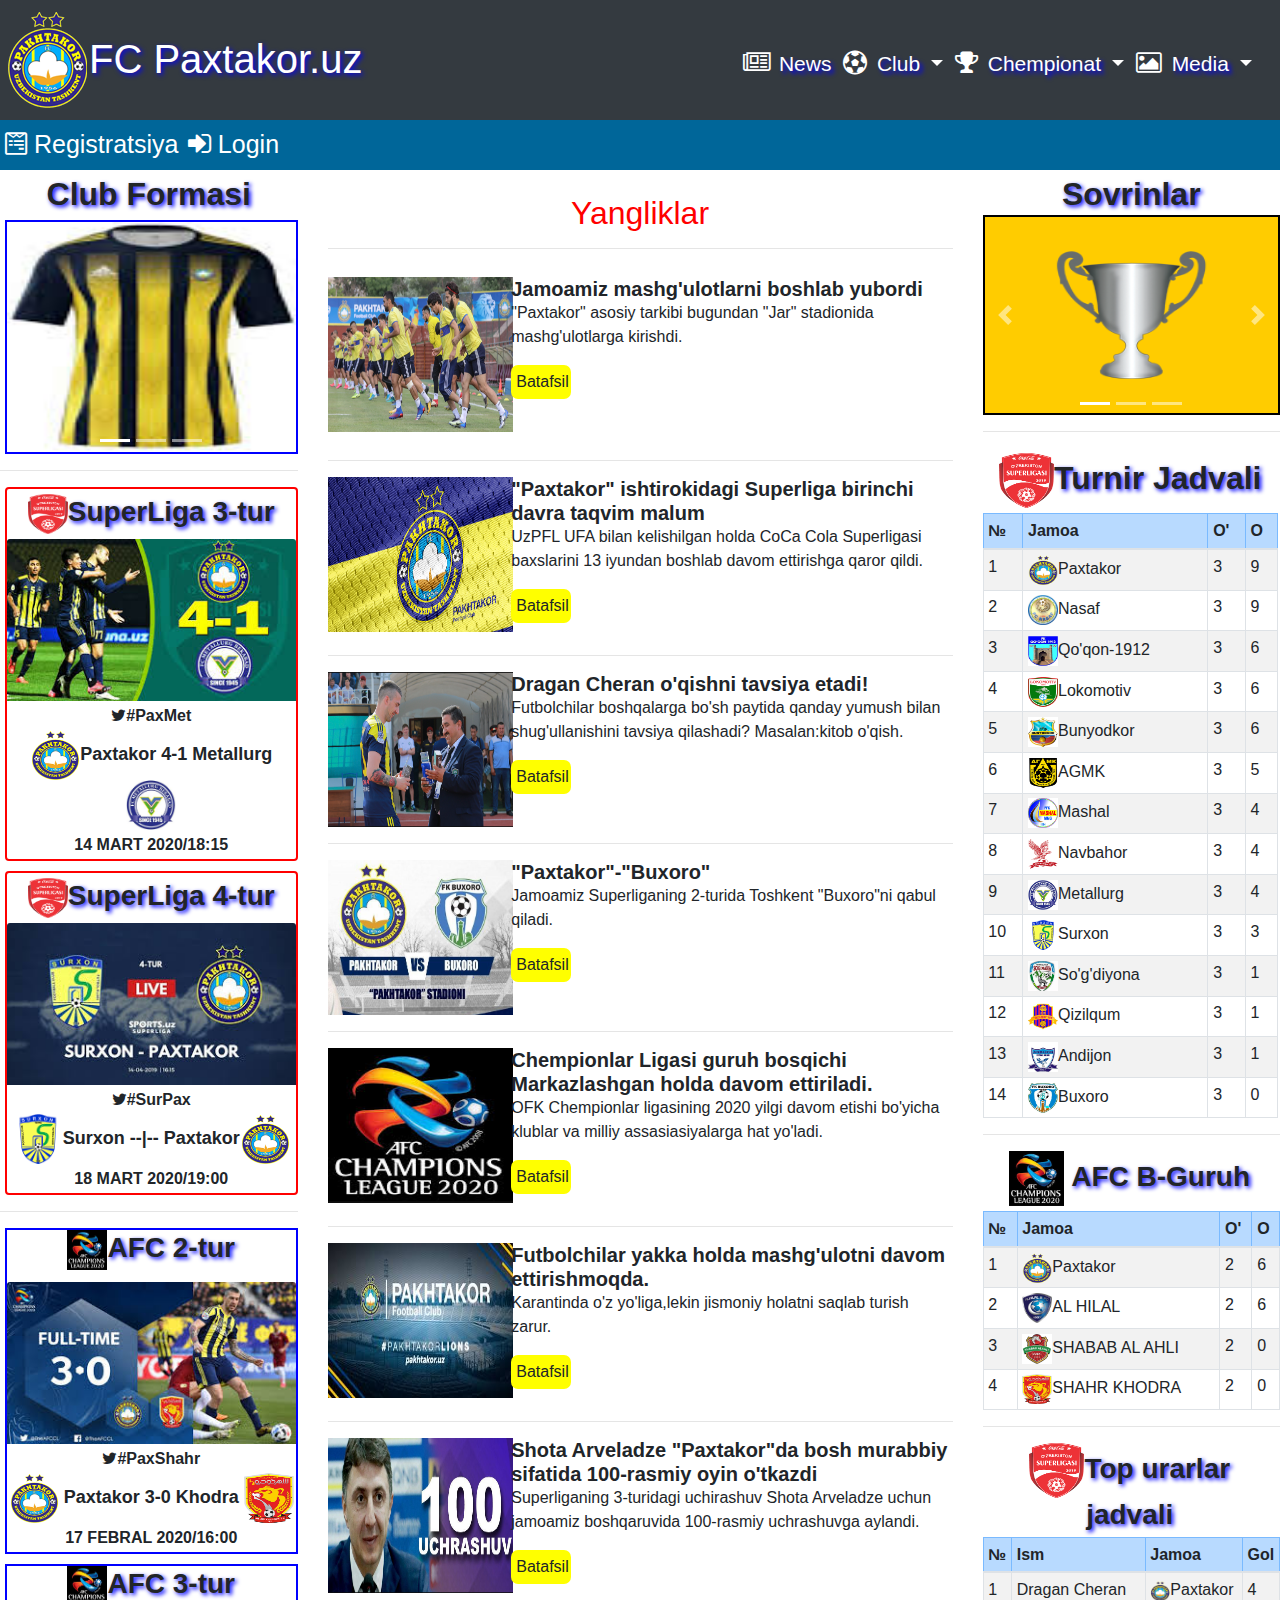
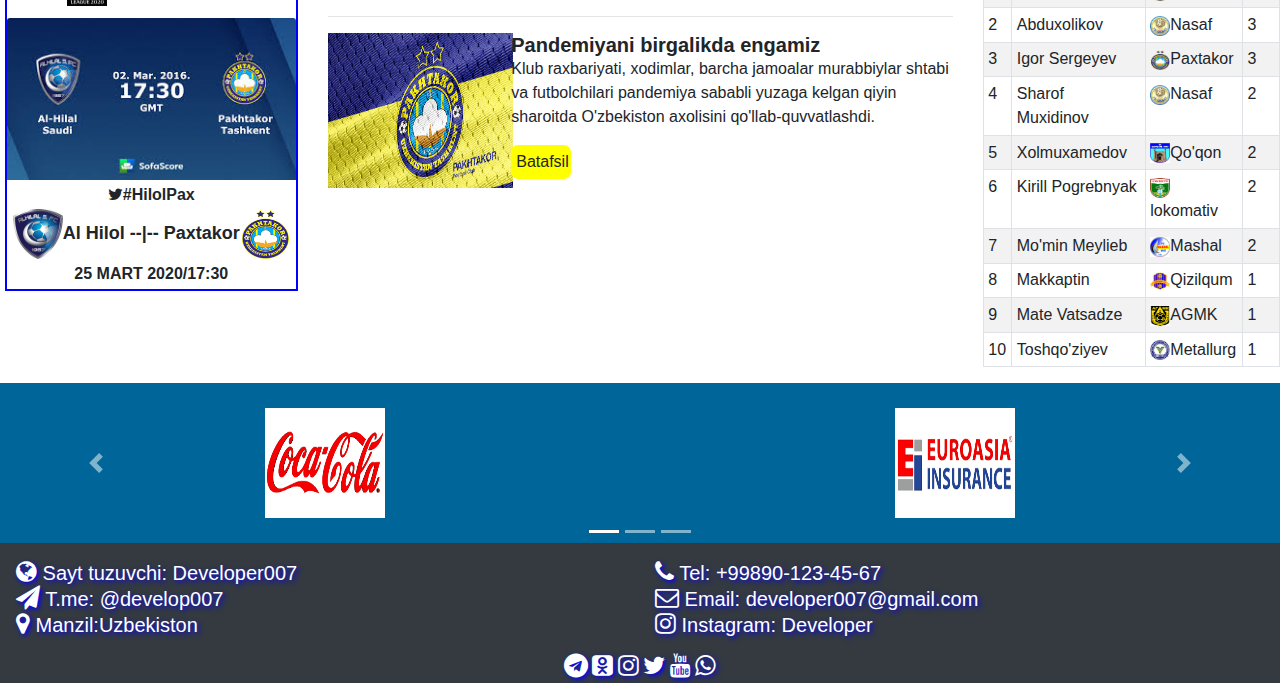
==== html/index.html @ 8f4c5dcd "first commit, added index and asosiytarkib.html" ====
<!DOCTYPE html>
<html lang="en">
  <head>
    <title>Paxtakor</title>
    <link rel="stylesheet" type="text/css" href="bootstrap\font-awesome.min.css">
    <link rel="stylesheet" type="text/css" href="bootstrap\css\bootstrap.min.css">
    <link rel="stylesheet" type="text/css" href="../css/style.css">
  
    <script type="text/javascript" src="bootstrap\jquery.min.js"></script>
    <script type="text/javascript" src="bootstrap\js\bootstrap.min.js"></script>
    <meta charset="utf-8">
    <meta name="viewport" content="width=device-width, initial-scale=1">
  </head>
<body>
    <!--Header-->
    <div id="header">
      <div class="container-fuild">
        <div id="rasm">
         <img src="../rasm/logo.png" alt="paxtakor">
        </div>
        <div id="haw">
         <h1>FC Paxtakor.uz</h1>
        </div>
        <ul class="navbar">
          <li>
            <i style="font-size:24px;color: white;" class="fa">&#xf1ea;</i>
            <a href="index.html">News</a>
          </li>
          <li class="nav-item dropdown">
            <i style="font-size:24px;color: white;" class="fa">&#xf1e3;</i>
            <a class="nav-link dropdown-toggle" href="#" id="navbardrop" data-toggle="dropdown">
              Club
            </a>
            <div class="dropdown-menu" style="background-color: #343a40;">
              <a class="dropdown-item" href="asosiytarkib.html" style="padding:5px 10px;margin:4px 0px;">Asosiy Tarkib</a>
              <a class="dropdown-item" href="#" style="padding:5px 10px;margin:4px 0px;">Paxtakor 79</a>
              <a class="dropdown-item" href="#" style="padding:5px 10px;margin:4px 0px;">Club Tarix</a>
              <a class="dropdown-item" href="#" style="padding:5px 10px;margin:4px 0px;">Stadion</a>
              <a class="dropdown-item" href="#" style="padding:5px 10px;margin:4px 0px;">Yutuqlar</a>
            </div>
          </li>
          <li class="nav-item dropdown">
            <i style="font-size:25px;color: white;" class="fa">&#xf091;</i>
            <a class="nav-link dropdown-toggle" href="#" id="navbardrop" data-toggle="dropdown">
              Chempionat
            </a>
            <div class="dropdown-menu" style="background-color: #343a40;">
              <a class="dropdown-item" href="#" style="padding:5px 10px;margin:4px 0px;">Super Liga</a>
              <a class="dropdown-item" href="#" style="padding:5px 10px;margin:4px 0px;">AFC</a>
              <a class="dropdown-item" href="#" style="padding:5px 10px;margin:4px 0px;">O'zb Kubg</a>
            </div>
          </li>
          
          <li class="nav-item dropdown">
            <i style="font-size:24px;color: white;" class="fa">&#xf03e;</i>
            <a class="nav-link dropdown-toggle" href="#" id="navbardrop" data-toggle="dropdown">
              Media
            </a>
            <div class="dropdown-menu" style="background-color: #343a40;">
              <a class="dropdown-item" href="#" style="padding:5px 10px;margin:4px 0px;">Photos</a>
              <a class="dropdown-item" href="#" style="padding:5px 10px;margin:4px 0px;">Videos</a>
            </div>
          </li>
         </ul>
      </div>
    </div>
    <div id="login">
      <ul >
        <li>
          <i style="font-size:26px;color: white;" class="fa">&#xf298;</i>
          <a href="Registratsiya/registratsiya.html">Registratsiya</a>
        </li>
        <li>
          <i style="font-size:27px;color: white;" class="fa">&#xf090;</i>
          <a href="Login/log.html">Login</a>
        </li>
      </ul>
    </div>
    
    <!--Body-->
    
      <div class="row">
        <!--Left-->
        <div class="col-md-3">
          <!--Carusel-->
          
          <h2 style="text-align: center;padding: 5px 0 2px 0;text-shadow: 2px 2px 4px blue;"><b>Club Formasi</b></h2>
          
          <div id="demo" class="carousel slide" data-ride="carousel" style="border: 2px solid blue; margin: 5px 0px 5px 5px;">

          <!-- Indicators -->
          <ul class="carousel-indicators">
            <li data-target="#demo" data-slide-to="0" class="active"></li>
            <li data-target="#demo" data-slide-to="1"></li>
            <li data-target="#demo" data-slide-to="2"></li>
          </ul>
          
          <!-- The slideshow -->
          
          <div class="carousel-inner">
            <div class="carousel-item active">
              <img src="../rasm/3.PNG"  width="100%" height="230px" style=" background-color:#8c8c8c;">
            </div>
            <div class="carousel-item">
              <img src="../rasm/2.PNG"  width="100%" height="230px" style=" background-color:#8c8c8c;">
            </div>
            <div class="carousel-item">
              <img src="../rasm/1.PNG"  width="100%" height="230px" style=" background-color:#8c8c8c;">
            </div>
          </div>
          
          <!-- Left and right controls -->
          <a class="carousel-control-prev" href="#demo" data-slide="prev">
            <span class="carousel-control-prev-icon"></span>
          </a>
          <a class="carousel-control-next" href="#demo" data-slide="next">
            <span class="carousel-control-next-icon"></span>
          </a>
         </div> <hr>

          <!--Superliga-->
          
          <div class="card">
             <h3 class="card-title"><img src="../rasm/images.png" alt="superliga"><b>SuperLiga 3-tur</b></h3>
             <img class="card-img-top" src="../rasm/Без названия (41).jpg" alt="paxmet" >
            <div class="card-body">
              <h6><i class="fa">&#xf099;</i><b>#PaxMet</b></h6>
              <p class="card-text"><img src="../rasm/logo.png" alt="paxtakor"><b>Paxtakor 4-1 Metallurg</b><img src="../rasm/rsm.jpg" alt="Metallurg"></p>
              <h6><b>14 MART 2020/18:15</b></h6>
            </div>
          </div>

          <div class="card">
            <h3 class="card-title"><img src="../rasm/images.png" alt="superliga"><b>SuperLiga 4-tur</b></h3>
            <img class="card-img-top" src="../rasm/Без названия (4tur).jpg" alt="paxmet" >
           <div class="card-body">
             <h6><i class="fa">&#xf099;</i><b>#SurPax</b></h6>
             <p class="card-text"><img src="../rasm/surxon.jpg" alt="paxtakor"><b>Surxon --|-- Paxtakor</b><img src="../rasm/logo.png" alt="Metallurg"></p>
             <h6><b>18 MART 2020/19:00</b></h6>
           </div>
         </div><hr>
          <!--AFC-->
          <div class="card2">
            <h3 class="card-title"><img src="../rasm/OCHLFUTBOL.PNG" alt="AFC"><b>AFC 2-tur</b></h3>
            <img class="card-img-top" src="../rasm/images (8).jpg" alt="paxmet" >
           <div class="card-body">
             <h6><i class="fa">&#xf099;</i><b>#PaxShahr</b></h6>
             <p class="card-text"><img src="../rasm/logo.png" alt="paxtakor"><b> Paxtakor 3-0 Khodra </b><img src="../rasm/shahr Khodra football.jpg" alt="Metallurg"></p>
             <h6><b>17 FEBRAL 2020/16:00</b></h6>
           </div>
         </div>

         <div class="card2">
           <h3 class="card-title"><img src="../rasm/OCHLFUTBOL.PNG" alt="afc"><b>AFC 3-tur</b></h3>
           <img class="card-img-top" src="../rasm/images (10).jpg" alt="paxmet" >
          <div class="card-body">
            <h6><i class="fa">&#xf099;</i><b>#HilolPax</b></h6>
            <p class="card-text"><img src="../rasm/al hilal.jpg" alt="paxtakor"><b>Al Hilol --|-- Paxtakor</b><img src="../rasm/logo.png" alt="Metallurg"></p>
            <h6><b>25 MART 2020/17:30</b></h6>
          </div>
        </div><br>

        </div>

        <!--Center-->
        <div class="col-md-6"><br>
            <div class="center">
                <h2>Yangliklar</h2><hr>
                <div class="row" style="padding:12px 0px;">
                  <div class="col-md-3" id="chap"><img src="../rasm/trinorivka.PNG" alt=""></div>
                  <div class="col-md-9" id="ong"><h5><b>Jamoamiz mashg'ulotlarni boshlab yubordi</b></h5><p>"Paxtakor" asosiy tarkibi bugundan "Jar" stadionida mashg'ulotlarga kirishdi.</p>
                   <div id="flip">Batafsil</div>
                   <div id="panel">Bosh murabbiy SHota Arveladze Turkyadan qaytib kelgach, karantinda bo'lgani sababli mashg'ulotni uning yordamchilari PITER Xyustra, Jasur Abduraimov va Gocha Tkebuchava o'tkazadi.
                     Mashg'ulotda asosiy tarkibdagi barcha futbolchilar ishtirok etishdi. Dastlab yugurish bo'yicha test mashq bajarildi. Shundan so'ng mashg'ulotning asosiy qismi boshlanadi. Unda jismoniy mashqlardan keyin top bilan ishlovchi jihatlardan etibor qaratiladi
                   </div>
                  </p></div>
                </div><hr>

                  <div class="row">
                    <div class="col-md-3" id="chap"><img src="../rasm/newslogo.PNG" alt=""></div>
                    <div class="col-md-9" id="ong"><h5><b>"Paxtakor" ishtirokidagi Superliga birinchi davra taqvim malum</b></h5><p>UzPFL UFA bilan kelishilgan holda CoCa Cola Superligasi baxslarini 13 iyundan boshlab davom  ettirishga qaror qildi.<br>
                     <div id="flip1">Batafsil</div>
                     <div id="panel1">Takidlash joiz, orada yzaga kelgan tanaffus sababli, chempionat baxslari iyul oyida xam bo'lib o'tishi rejalashtirilgan.<br> Baxslar shuningdek,dekabr oyigacha davom etadi. <br>Shuningdek,OFK ayni damda OCHL baxslari taqvimini ishlab chiqayotgani hamda kuz oyiga FIFA kunlari belgilangani sababli chempionat taqvimida o'zgarishlar yuzaga kelishi mumkin. </div>
                    </p></div>
                  </div><hr>

                  <div class="row">
                    <div class="col-md-3" id="chap"><img src="../rasm/bestceran.PNG" alt=""></div>
                    <div class="col-md-9" id="ong"><h5><b>Dragan Cheran o'qishni tavsiya etadi!</b></h5><p>Futbolchilar boshqalarga bo'sh paytida qanday yumush bilan shug'ullanishini tavsiya qilashadi? Masalan:kitob o'qish.<br>
                     <div id="flip2">Batafsil</div>
                     <div id="panel2">Jamoamiz futbolchilar mashg'ulot va o'yinlardan bo'sh vaqtda turli ishlar bilan shug'ullanishini yoqtirishadi. Bu safar o'tgan mavsum Superliga to'purari va chempionatning eng yaxshi futbolchisiga aylangan Dragan Cheran qaysi kitoblarni mutolaa uchun tavsiya qilishini bilib olasiz.</div>
                    </p></div>
                  </div><hr>

                  <div class="row">
                    <div class="col-md-3" id="chap"><img src="../rasm/paxvsbux.PNG" alt=""></div>
                    <div class="col-md-9" id="ong"><h5><b>"Paxtakor"-"Buxoro"</b></h5><p>Jamoamiz Superliganing 2-turida Toshkent "Buxoro"ni qabul qiladi.<br>
                     <div id="flip3">Batafsil</div>
                     <div id="panel3">Jamoalar hozirga qadar chempionatlar doirasida 56 bellashuvda to'qnash kelishgan.Ularning 40tasida "Paxtakor"
                       zafar quchgan bo'lsa, 9 baxsda kuchlar teng qelgan.7 marta buxoroliklar g'alaba qozonishgan. Raqib darvozasiga 127 to'p kiritgan jamoamiz 38 marta darvozasidan gol o'tkazib yuborgan.
                     </div>
                    </p></div>
                  </div><hr>

                  <div class="row">
                    <div class="col-md-3" id="chap"><img src="../rasm/OCHLFUTBOL.PNG" alt=""></div>
                    <div class="col-md-9" id="ong"><h5><b>Chempionlar Ligasi guruh bosqichi Markazlashgan holda davom ettiriladi.</b></h5><p>OFK Chempionlar ligasining 2020 yilgi davom etishi bo'yicha klublar va milliy assasiasiyalarga hat yo'ladi.<br>
                     <div id="flip4">Batafsil</div>
                     <div id="panel4">Unga  ko'ra, ko'rib chiqilgan va muxokama bo'lgan uch variantdan eng qulayi sanalgan markazlashgan format tanlab olindi. Guruh bosqichi uchrashublari bir mamlakatda davom ettiriladi.Klublar va milliy assosiasiyalar taklifi asosida OFK guruh baxslarini malum mamlakatga topshiradi.Ushbu o'yinlarning avgust oyidan avval otmasligi belgilangan.Chunki mingtaqamizda yoz fasli xarorati avgustdan oldin futbol oyinashga katta qiyinchilik tug'diradi.</div>
                    </p></div>
                  </div><hr>

                  <div class="row">
                    <div class="col-md-3" id="chap"><img src="../rasm/images (9).jpg" alt=""></div>
                    <div class="col-md-9" id="ong"><h5><b>Futbolchilar yakka holda mashg'ulotni davom ettirishmoqda.</b></h5><p>Karantinda o'z yo'liga,lekin jismoniy holatni saqlab turish zarur.<br>
                     <div id="flip5">Batafsil</div>
                     <div id="panel5">Futbolchilarimiz koronavirus sababli o'yinlardan bo'sh paytida o'z uylarida yakka holda murabbiylar tomonidan belgilab berligan mashqlarni bajarishmoqda.Buning uchun ular zarur jihozlar bilan taminlangan.</div>
                    </p></div>
                  </div><hr>

                  <div class="row">
                    <div class="col-md-3" id="chap"><img src="../rasm/wota.PNG" alt=""></div>
                    <div class="col-md-9" id="ong"><h5><b>Shota Arveladze "Paxtakor"da bosh murabbiy sifatida 100-rasmiy oyin o'tkazdi</b></h5><p>Superliganing 3-turidagi uchirashuv Shota Arveladze uchun jamoamiz boshqaruvida 100-rasmiy uchrashuvga aylandi.<br>
                     <div id="flip6">Batafsil</div>
                     <div id="panel6">Uning jamoamizdagi ko'rsatkichi yuqori ekanini ushbu oyinlar statistikasidan ko'rish mumkin. 100 oyindan 75tasi chempionat, 14tasi O'zbekiston va Liga Kubogi, qolgan 11tasi esa Chempionlar ligasi musobaqalariga to'g'ri kelgan. Chempionatda 75 baxsda 55 g'alaba, 12 durang va 8 mag'lubiyat kuzatilgan. 170 gol raqib darvozasiga urilib, 54 to'p o'tkazib yuborilgan.177 ochko qo'lga qiritilgan.</div>
                    </p></div>
                  </div><hr>

                  <div class="row">
                    <div class="col-md-3" id="chap"><img src="../rasm/newslogo.PNG" alt=""></div>
                    <div class="col-md-9" id="ong"><h5><b>Pandemiyani birgalikda engamiz</b></h5><p>Klub raxbariyati, xodimlar, barcha jamoalar murabbiylar shtabi va futbolchilari pandemiya sababli yuzaga kelgan qiyin sharoitda O'zbekiston axolisini qo'llab-quvvatlashdi.<br>
                     <div id="flip7">Batafsil</div>
                     <div id="panel7">Jahonda va yurtimizda kechayotgan og'ir damlarda birlashish hamda pandemiyaga qarshi birgalikda kurashish muhim.<br>Muqaddas Ramazon oyida birga yordamga muhtojlarga g'amxo'rlik qilib, mexribonlik ko'rsatish g'alaba sari yo'lada katta qadamga aylanadi.</div>
                    </p></div>
                  </div>
            
            </div>
          </div>
        

        <!--Right-->
        <div class="col-md-3">
          <h2 style="text-align: center;padding: 5px 0 2px 0;text-shadow: 2px 2px 4px blue;"><b>Sovrinlar</b></h2>
          <div id="dem" class="carousel slide" data-ride="carousel">

            <!-- Indicators -->
            <ul class="carousel-indicators">
              <li data-target="#dem" data-slide-to="0" class="active"></li>
              <li data-target="#dem" data-slide-to="1"></li>
              <li data-target="#dem" data-slide-to="2"></li>
            </ul>
            
            <!-- The slideshow -->
            <div class="carousel-inner">
              <div class="carousel-item active">
                <img src="../rasm/sng_cup.png" width="100%"; height="200px"; style="padding: 30px 60px;background-color: #ffcc00;border:2px solid black">
              </div>
              <div class="carousel-item">
                <img src="../rasm/uzb_cup.png" width="100%"; height="200px"; style="padding: 30px 50px;background-color: #ffcc00;border:2px solid black">
              </div>
              <div class="carousel-item">
                <img src="../rasm/uzb_chemp.png" width="100%"; height="200px"; style="padding: 30px 50px;background-color: #ffcc00;border:2px solid black">
              </div>
            </div>
            
            <!-- Left and right controls -->
            <a class="carousel-control-prev" href="#dem" data-slide="prev">
              <span class="carousel-control-prev-icon"></span>
            </a>
            <a class="carousel-control-next" href="#dem" data-slide="next">
              <span class="carousel-control-next-icon"></span>
            </a>
           </div><hr>


          <div class="table">
            <h2><img src="../rasm/images.png" alt=""><b>Turnir Jadvali</b></h2>
              <table class="table table-bordered table-hover table-striped table-sm">
                <header>
                  <tr class="table-primary">
                    <th>№</th>
                    <th>Jamoa</th>
                    <th>O'</th>
                    <th>O</th>
                  </tr>
                </header>
                <tbody class="tab">
                  <tr>
                    <td>1</td>
                    <td><img src="../rasm/logo.png">Paxtakor</td>
                    <td>3</td>
                    <td>9</td>
                  </tr>
                  <tr>
                    <td>2</td>
                    <td><img src="../rasm/fc nasaf.jpg">Nasaf</td>
                    <td>3</td>
                    <td>9</td>
                  </tr>
                  <tr>
                    <td>3</td>
                    <td><img src="../rasm/qoqon.jpg">Qo'qon-1912</td>
                    <td>3</td>
                    <td>6</td>
                  </tr>
                  <tr>
                    <td>4</td>
                    <td><img src="../rasm/lokomativ.jpg">Lokomotiv</td>
                    <td>3</td>
                    <td>6</td>
                  </tr>
                  <tr>
                    <td>5</td>
                    <td><img src="../rasm/bunyodkor.jpg">Bunyodkor</td>
                    <td>3</td>
                    <td>6</td>
                  </tr>
                  <tr>
                    <td>6</td>
                    <td><img src="../rasm/agmk.jpg">AGMK</td>
                    <td>3</td>
                    <td>5</td>
                  </tr>
                  <tr>
                    <td>7</td>
                    <td><img src="../rasm/Mashal.jpg">Mashal</td>
                    <td>3</td>
                    <td>4</td>
                  </tr>
                  <tr>
                    <td>8</td>
                    <td><img src="../rasm/navbahor.jpg">Navbahor</td>
                    <td>3</td>
                    <td>4</td>
                  </tr>
                  <tr>
                    <td>9</td>
                    <td><img src="../rasm/rsm.jpg">Metallurg</td>
                    <td>3</td>
                    <td>4</td>
                  </tr>
                  <tr>
                    <td>10</td>
                    <td><img src="../rasm/surxon.jpg">Surxon</td>
                    <td>3</td>
                    <td>3</td>
                  </tr>
                  <tr>
                    <td>11</td>
                    <td><img src="../rasm/sugdiyana.jpg">So'g'diyona</td>
                    <td>3</td>
                    <td>1</td>
                  </tr>
                  <tr>
                    <td>12</td>
                    <td><img src="../rasm/qizilqum.jpg">Qizilqum</td>
                    <td>3</td>
                    <td>1</td>
                  </tr>
                  <tr>
                    <td>13</td>
                    <td><img src="../rasm/Andijon.jpg">Andijon</td>
                    <td>3</td>
                    <td>1</td>
                  </tr>
                  <tr>
                    <td>14</td>
                    <td><img src="../rasm/buxoro.jpg">Buxoro</td>
                    <td>3</td>
                    <td>0</td>
                  </tr>
                </tbody>
              </table>
            </div><hr>

            <div class="table2">
              <h3><img src="../rasm/OCHLFUTBOL.PNG"><b> AFC B-Guruh</b></h3>
            </div>
                <table class="table table-bordered table-hover table-striped table-sm">
              <header>
                <tr class="table-primary">
                  <th>№</th>
                  <th>Jamoa</th>
                  <th>O'</th>
                  <th>O</th>
                </tr>
              </header>
              <tbody class="tab2">
                <tr>
                  <td>1</td>
                  <td><img src="../rasm/logo.png">Paxtakor</td>
                  <td>2</td>
                  <td>6</td>
                </tr>
                <tr>
                  <td>2</td>
                  <td><img src="../rasm/al hilal.jpg">AL HILAL</td>
                  <td>2</td>
                  <td>6</td>
                </tr>
                <tr>
                  <td>3</td>
                  <td><img src="../rasm/Shababa aj ahli.jpg">SHABAB AL AHLI</td>
                  <td>2</td>
                  <td>0</td>
                </tr>
                <tr>
                  <td>4</td>
                  <td><img src="../rasm/shahr Khodra football.jpg">SHAHR KHODRA</td>
                  <td>2</td>
                  <td>0</td>
                </tr>
                </tbody>
            </table><hr>

            <div class="table3">
              <h3><img src="../rasm/images.png"><b>Top urarlar jadvali</b></h3>
            </div>
                <table class="table table-bordered table-hover table-striped table-sm">
              <header>
                <tr class="table-primary">
                  <th>№</th>
                  <th>Ism</th>
                  <th>Jamoa</th>
                  <th>Gol</th>
                </tr>
              </header>
              <tbody class="tab3">
                <tr>
                  <td>1</td>
                  <td>Dragan Cheran</td>
                  <td><img src="../rasm/logo.png">Paxtakor</td>
                  <td>4</td>
                </tr>
                <tr>
                  <td>2</td>
                  <td>Abduxolikov</td>
                  <td><img src="../rasm/fc nasaf.jpg">Nasaf</td>
                  <td>3</td>
                </tr><tr>
                  <td>3</td>
                  <td>Igor Sergeyev</td>
                  <td><img src="../rasm/logo.png">Paxtakor</td>
                  <td>3</td>
                </tr><tr>
                  <td>4</td>
                  <td>Sharof Muxidinov</td>
                  <td><img src="../rasm/fc nasaf.jpg">Nasaf</td>
                  <td>2</td>
                </tr><tr>
                  <td>5</td>
                  <td>Xolmuxamedov</td>
                  <td><img src="../rasm/qoqon.jpg">Qo'qon</td>
                  <td>2</td>
                </tr><tr>
                  <td>6</td>
                  <td>Kirill Pogrebnyak</td>
                  <td><img src="../rasm/lokomativ.jpg">lokomativ</td>
                  <td>2</td>
                </tr><tr>
                  <td>7</td>
                  <td>Mo'min Meylieb</td>
                  <td><img src="../rasm/Mashal.jpg">Mashal</td>
                  <td>2</td>
                </tr><tr>
                  <td>8</td>
                  <td>Makkaptin</td>
                  <td><img src="../rasm/qizilqum.jpg">Qizilqum</td>
                  <td>1</td>
                </tr><tr>
                  <td>9</td>
                  <td>Mate Vatsadze</td>
                  <td><img src="../rasm/agmk.jpg">AGMK</td>
                  <td>1</td>
                </tr><tr>
                  <td>10</td>
                  <td>Toshqo'ziyev</td>
                  <td><img src="../rasm/rsm.jpg">Metallurg</td>
                  <td>1</td>
                </tr>
                </tbody>
            </table>
          </div>

        </div>
      </div>

   

    <!--Footer-->
    <div>
    <div id="box" class="carousel slide" data-ride="carousel" >

      <!-- Indicators -->
      <ul class="carousel-indicators">
        <li data-target="#box" data-slide-to="0" class="active"></li>
        <li data-target="#box" data-slide-to="1"></li>
        <li data-target="#box" data-slide-to="2"></li>
      </ul>
      
      <!-- The slideshow -->
      <div class="carousel-inner" >
        <div class="carousel-item active">
          <div class="row" style="background-color: #006699;text-align: center;height: 160px;padding: 25px;">
            <div class="col-md-6"><img src="../rasm/coclcola.png" alt="" width="120px" height="110px"></div>
            <div class="col-md-6"><img src="../rasm/ei.png" alt="" width="120px" height="110px"></div>
          </div>
          
        </div>
        <div class="carousel-item">
          <div class="row" style="background-color: #006699;text-align: center;height: 160px;padding: 25px;">
            <div class="col-md-6"><img src="../rasm/transbank.png" alt="" width="120px" height="110px"></div>
            <div class="col-md-6"><img src="../rasm/sfi.jpg" alt="" width="120px" height="110px"></div>
          </div>
        </div>
        <div class="carousel-item">
          <div class="row" style="background-color: #006699;text-align: center;height: 160px;padding: 25px;">
            <div class="col-md-6"><img src="../rasm/Print.uz.png" alt="" width="150px" height="110px"></div>
            <div class="col-md-6"><img src="../rasm/dip.png" alt="" width="120px" height="110px"></div>
          </div>
        </div>
      </div>
      
      <!-- Left and right controls -->
      <a class="carousel-control-prev" href="#box" data-slide="prev">
        <span class="carousel-control-prev-icon"></span>
      </a>
      <a class="carousel-control-next" href="#box" data-slide="next">
        <span class="carousel-control-next-icon"></span>
      </a>
     </div>
    </div>

      <div class="footer">
       <div class="row p-3">
          <div class="col-md-6">
            <h5><i class="fa">&#xf0ac;</i> Sayt tuzuvchi: Developer007</h5> 
            <h5><i class="fa">&#xf1d8;</i> T.me: @develop007</h5> 
            <h5><i class="fa">&#xf041;</i> Manzil:Uzbekiston </h5>
        </div>
        <div class="col-md-6">
            <h5><i class="fa">&#xf095;</i> Tel: +99890-123-45-67</h5> 
            <h5><i class="fa">&#xf003;</i> Email: developer007@gmail.com</h5>
            <h5><i class="fa">&#xf16d;</i> Instagram: Developer</h5>
        </div>
       </div>
        <div class="footerdiv">
        <i class="fa">&#xf2c6;</i>
        <i class="fa">&#xf264;</i>
        <i class="fa">&#xf16d;</i>
        <i class="fa">&#xf099;</i>
        <i class="fa">&#xf167;</i>
        <i class="fa">&#xf232;</i>
       </div>
      </div>

      <script>
        $(document).ready(function(){
            $("#flip").click(function(){
                $("#panel").slideToggle("slow");
            });
        });

        $(document).ready(function(){
            $("#flip1").click(function(){
                $("#panel1").slideToggle("slow");
            });
        });

        $(document).ready(function(){
            $("#flip2").click(function(){
                $("#panel2").slideToggle("slow");
            });
        });

        $(document).ready(function(){
            $("#flip3").click(function(){
                $("#panel3").slideToggle("slow");
            });
        });

        $(document).ready(function(){
            $("#flip4").click(function(){
                $("#panel4").slideToggle("slow");
            });
        });

        $(document).ready(function(){
            $("#flip5").click(function(){
                $("#panel5").slideToggle("slow");
            });
        });

        $(document).ready(function(){
            $("#flip6").click(function(){
                $("#panel6").slideToggle("slow");
            });
        });

        $(document).ready(function(){
            $("#flip7").click(function(){
                $("#panel7").slideToggle("slow");
            });
        });
        </script>
     
</body>
</html>
---- css/style.css ----
body, h1, h2, h3, h4, h5, h6,ul,img{
    margin:0;
    padding:0;
}

#header{
    background-color: #343a40;
    height: 120px;
}
#rasm{
    float: left;
    display: inline-block;
    width: 82px;
    padding: 10px 5px;
}
#haw{
    display: inline-block;
    color: White;
    font-size: 45px;
    padding: 35px 0 0 7px;
    text-shadow:2px 2px 5px blue;

}
#haw:hover{
    color: blue;
}
.navbar {
    float: right;
}
.navbar li{
    display: inline;
}
.navbar li a{
    display: inline-block;
    text-decoration: none;
    text-shadow: 3px 3px 4px blue;
    font-size: 21px;
    margin-top: 15px;
    padding: 25px 12px 20px 5px;
    color: white;
    
}
.navbar li a:hover{
    color: blue;
}
#login{
    background-color: #006699;
    height: 50px;
}
#login li {
   
    display: inline-block;
    font-size: 25px;
    padding: 6px 0px 0px 5px;
    

}
#login li a{
    text-decoration: none;
    color: white;
}
#login li a:hover{
    color: black;
}

.card{
    margin: 10px 0 0 5px;
    border: 2px solid red;
    text-align: center;
}
.card:hover{
    border: 2px dashed blue;
}
.card-title img{
    width: 40px;
    height: 40px;
}
.card-title{
    text-shadow: 2px 2px 4px blue;
}
.card h3,h6{
    padding:5px 0px;
    margin: 0;
}
.card-img-top{
    width: 100%;
}
.card-img-top:hover{
    opacity: 0.5;
    filter: alpha(opacity=50);
}
.card-body{
    margin: 0;
    padding: 0;
}
.card-text img{
    width: 50px;
    height: 50px;
}
.card-text{
    font-size: 18px;
    margin: 0px;
}

.card2{
    margin: 10px 0 0 5px;
    border: 2px solid blue;
    text-align: center;
}
.card2:hover{
    border: 2px dashed red;
}

.center{
}
.center h2{
    text-align:center;
    color: red;
}
#chap img{
    padding-left: 0px;
    width: 185px;
    height: 155px;
    text-align: left;
}
#ong {
    text-align: left;
    padding-left: 35px;

}
#flip{
    
    box-align:right ;
    width: 60px;
    padding: 5px;
    text-align: center;
    background-color: yellow;
    border-radius: 7px;   
}
#panel{
    text-align: left;
    padding: 0;
    display: none;
    
}

#flip1{
    box-align:right ;
    width: 60px;
    padding: 5px;
    text-align: center;
    background-color: yellow;
    border-radius: 7px;
}
#panel1{
    text-align: left;
    padding: 0;
    display: none;
}

#flip2{
    box-align:right ;
    width: 60px;
    padding: 5px;
    text-align: center;
    background-color: yellow;
    border-radius: 7px;
}
#panel2{
    text-align: left;
    padding: 0;
    display: none;
}

#flip3{
    box-align:right ;
    width: 60px;
    padding: 5px;
    text-align: center;
    background-color: yellow;
    border-radius: 7px;
}
#panel3{
    text-align: left;
    padding: 0;
    display: none;
}

#flip4{
    box-align:right ;
    width: 60px;
    padding: 5px;
    text-align: center;
    background-color: yellow;
    border-radius: 7px;
}
#panel4{
    text-align: left;
    padding: 0;
    display: none;
}

#flip5{
    box-align:right ;
    width: 60px;
    padding: 5px;
    text-align: center;
    background-color: yellow;
    border-radius: 7px;
}
#panel5{
    text-align: left;
    padding: 0;
    display: none;
}

#flip6{
    box-align:right ;
    width: 60px;
    padding: 5px;
    text-align: center;
    background-color: yellow;
    border-radius: 7px;
}
#panel6{
    text-align: left;
    padding: 0;
    display: none;
}

#flip7{
    box-align:right ;
    width: 60px;
    padding: 5px;
    text-align: center;
    background-color: yellow;
    border-radius: 7px;
}
#panel7{
    text-align: left;
    padding: 0;
    display: none;
}

.table{
    padding: 5px 2px 0px 0px;
}
.table h2{
    text-align: center;
    padding-bottom:5px;
    text-shadow: 2px 2px 4px blue;
}
.table img{
    width: 55px;
    height: 55px;
}

.tab img{
    width: 30px;
    height: 30px;  
}


.table2{
    padding: 0px 3px 0px 0px;
    text-align: center;
    text-shadow: 2px 2px 4px blue;
}
.table2 h3{
    padding-bottom: 5px;
}
.table2 img{
   width: 55px;
   height: 55px;
}

.tab2 img{
    width: 30px;
    height: 30px;
}


.table3{
    padding: 0px 3px 0px 0px;
    text-align: center;
    text-shadow: 2px 2px 4px blue;
}
.table3 h3{
    padding-bottom: 5px;
}
.table3 img{
   width: 55px;
   height: 55px;
}

.tab3 img{
    width: 20px;
    height: 20px;
}


.footer{
	height: 140px;
	background-color: #343a40;
	color:white; 
	text-shadow: 2px 2px 5px blue;
}

.footer h5{
 text-align: left;
}
.footer i{
	font-size:24px;	
}
.footer i:hover{
    font-size:30px;
    color: blue;	
}
.footerdiv{
    text-align: center;
    color: white;
}
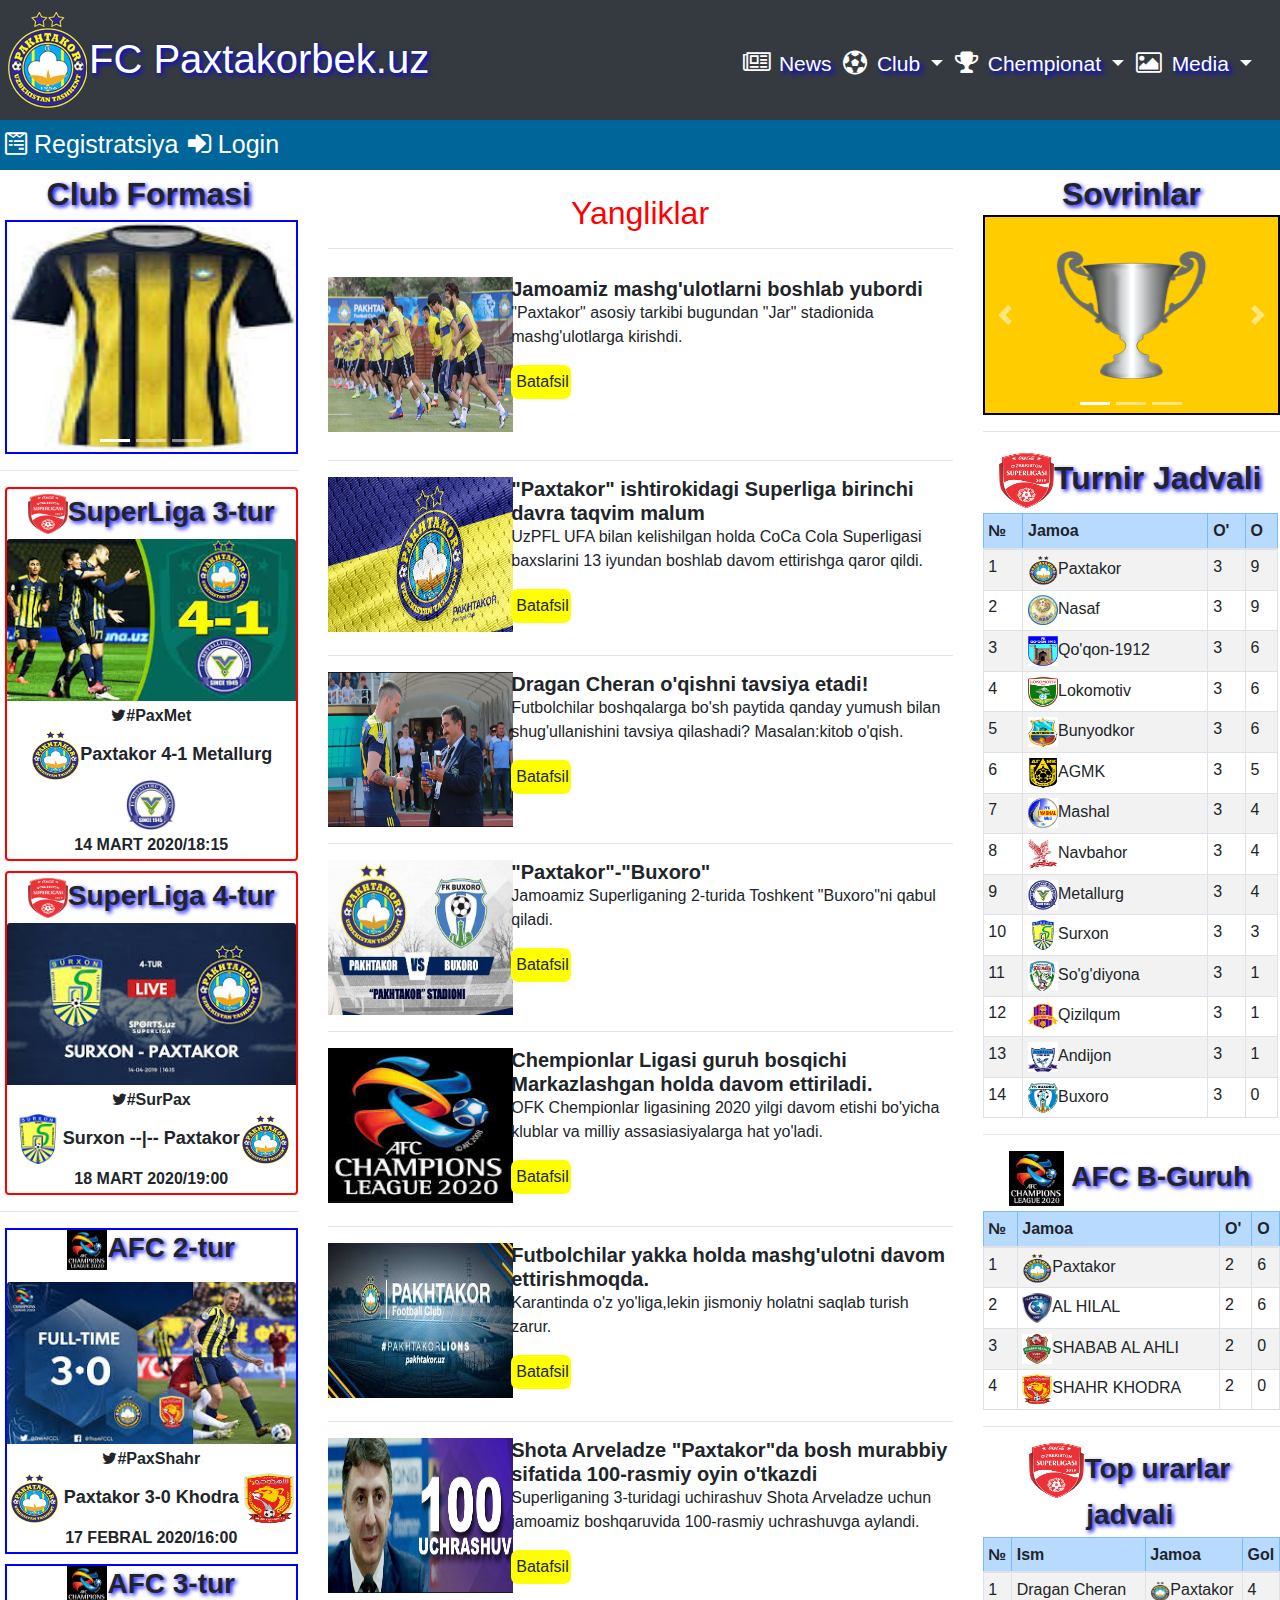
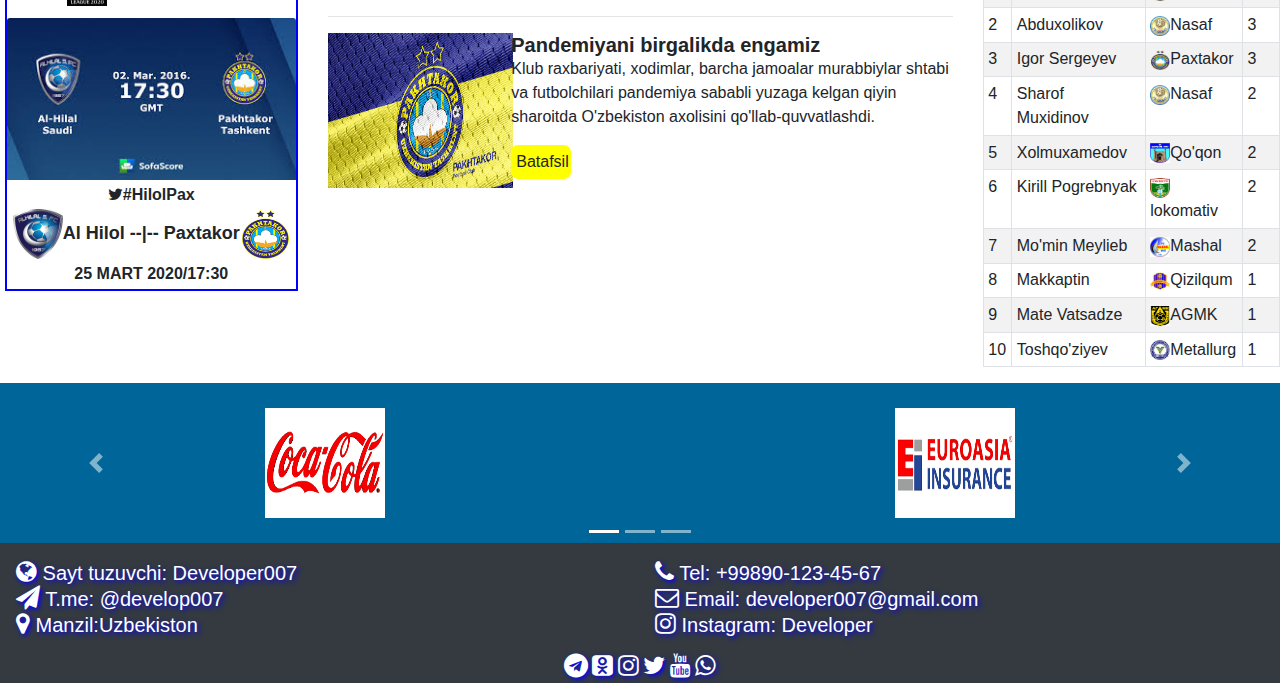
==== commit 8cfa3fb6: "update index.html" ====
--- a/html/index.html
+++ b/html/index.html
@@ -19,7 +19,7 @@
          <img src="../rasm/logo.png" alt="paxtakor">
         </div>
         <div id="haw">
-         <h1>FC Paxtakor.uz</h1>
+         <h1>FC Paxtakorbek.uz</h1>
         </div>
         <ul class="navbar">
           <li>
@@ -605,4 +605,4 @@
         </script>
      
 </body>
-</html>+</html>
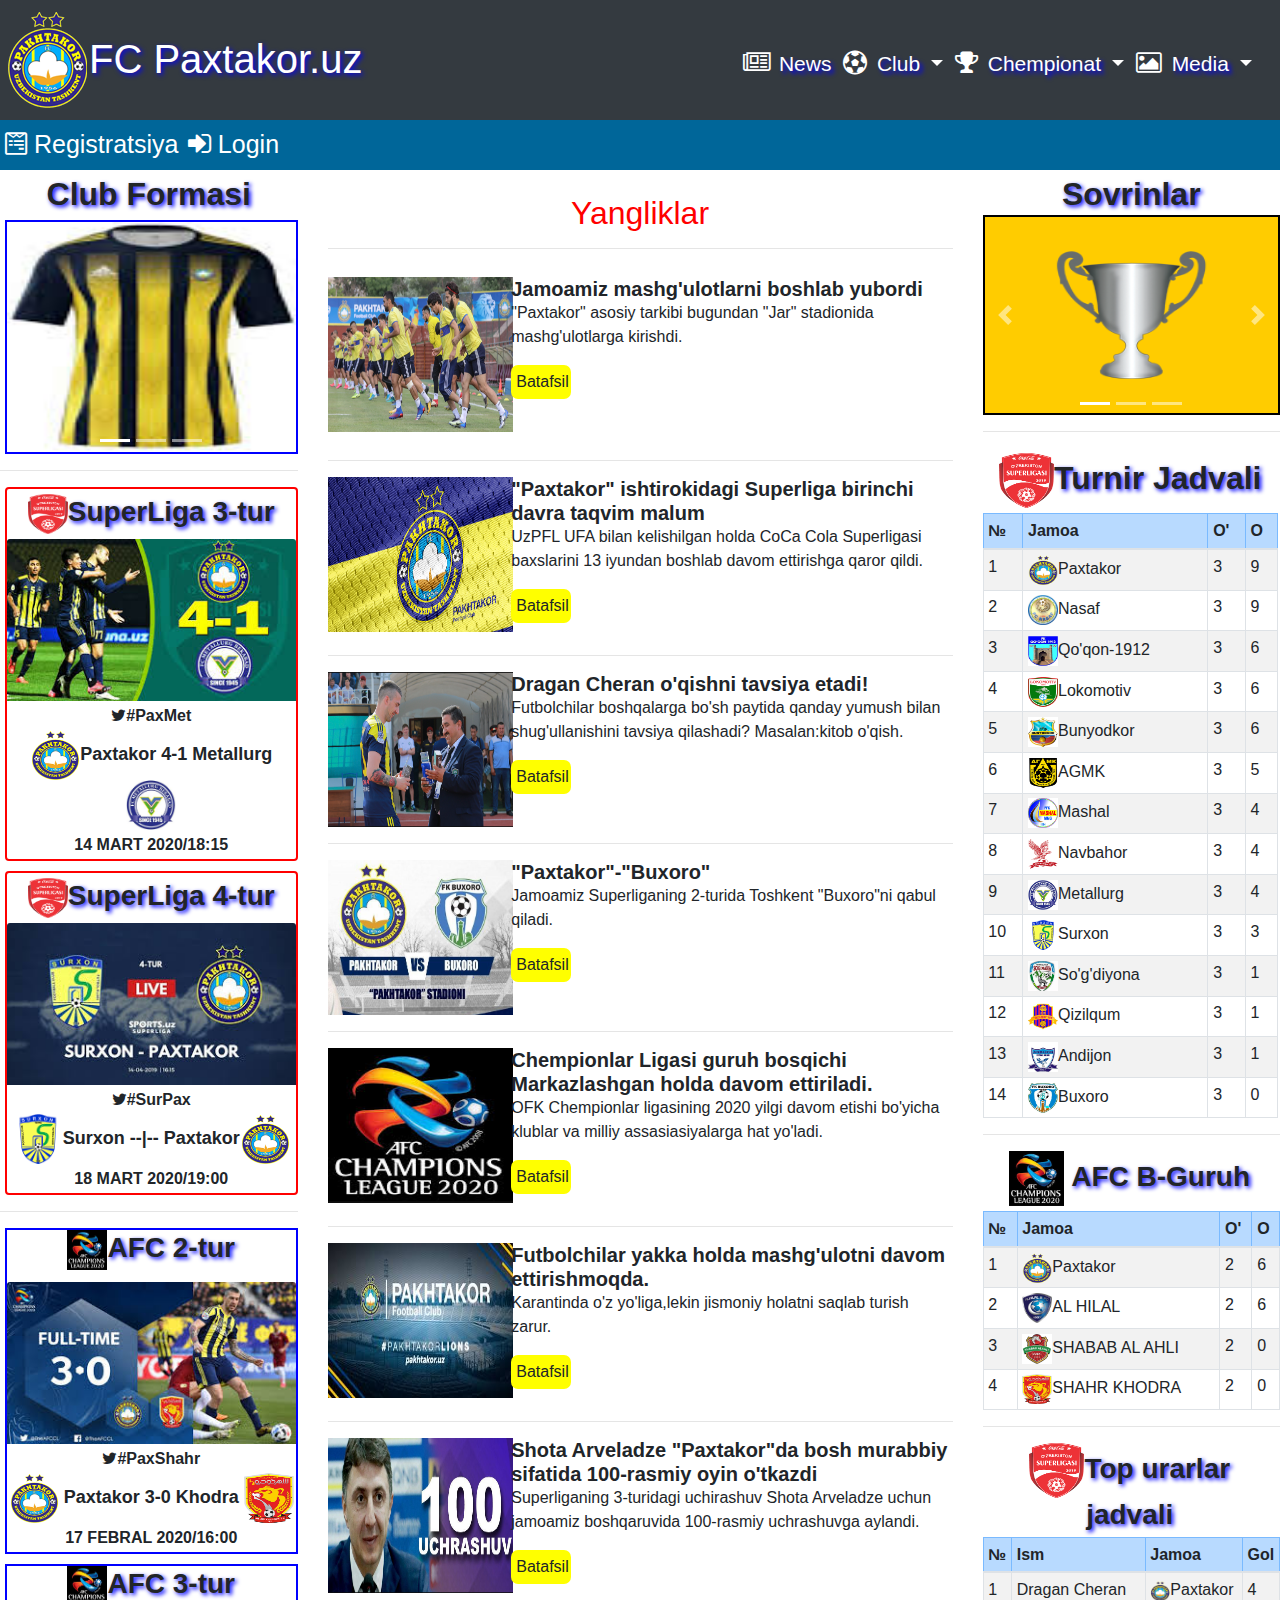
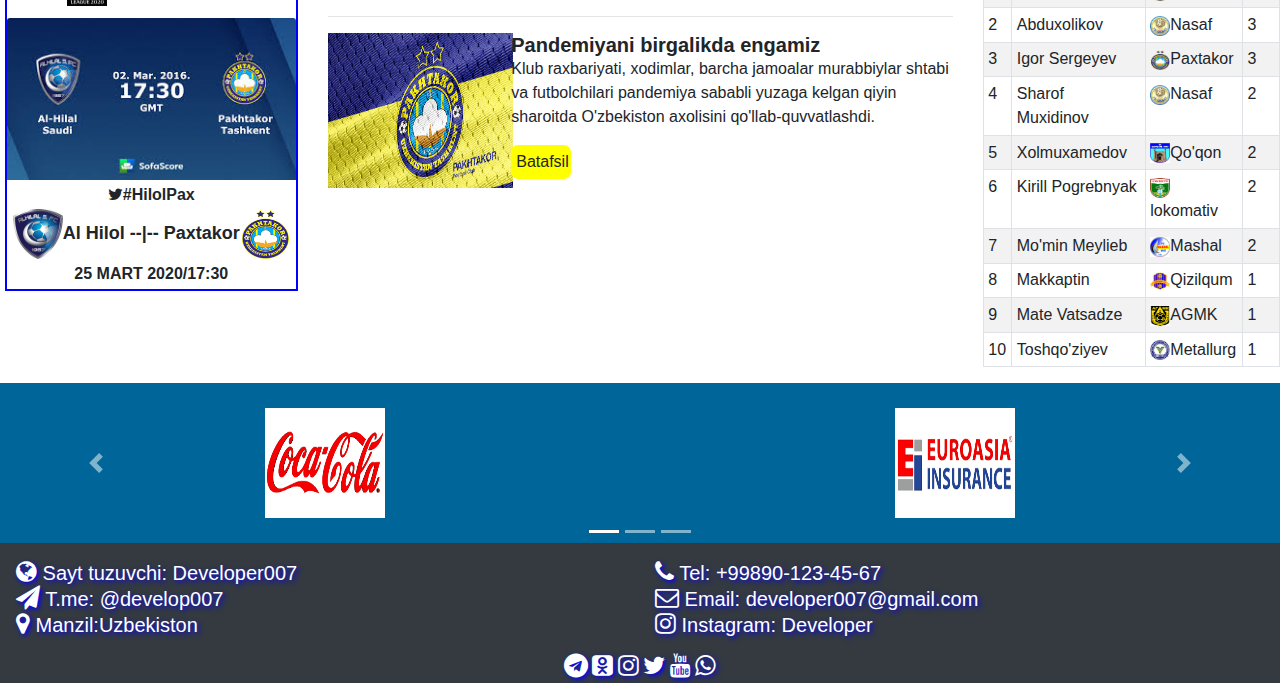
==== commit bf9ee15f: "Update index.html" ====
--- a/html/index.html
+++ b/html/index.html
@@ -19,7 +19,7 @@
          <img src="../rasm/logo.png" alt="paxtakor">
         </div>
         <div id="haw">
-         <h1>FC Paxtakorbek.uz</h1>
+         <h1>FC Paxtakor.uz</h1>
         </div>
         <ul class="navbar">
           <li>
